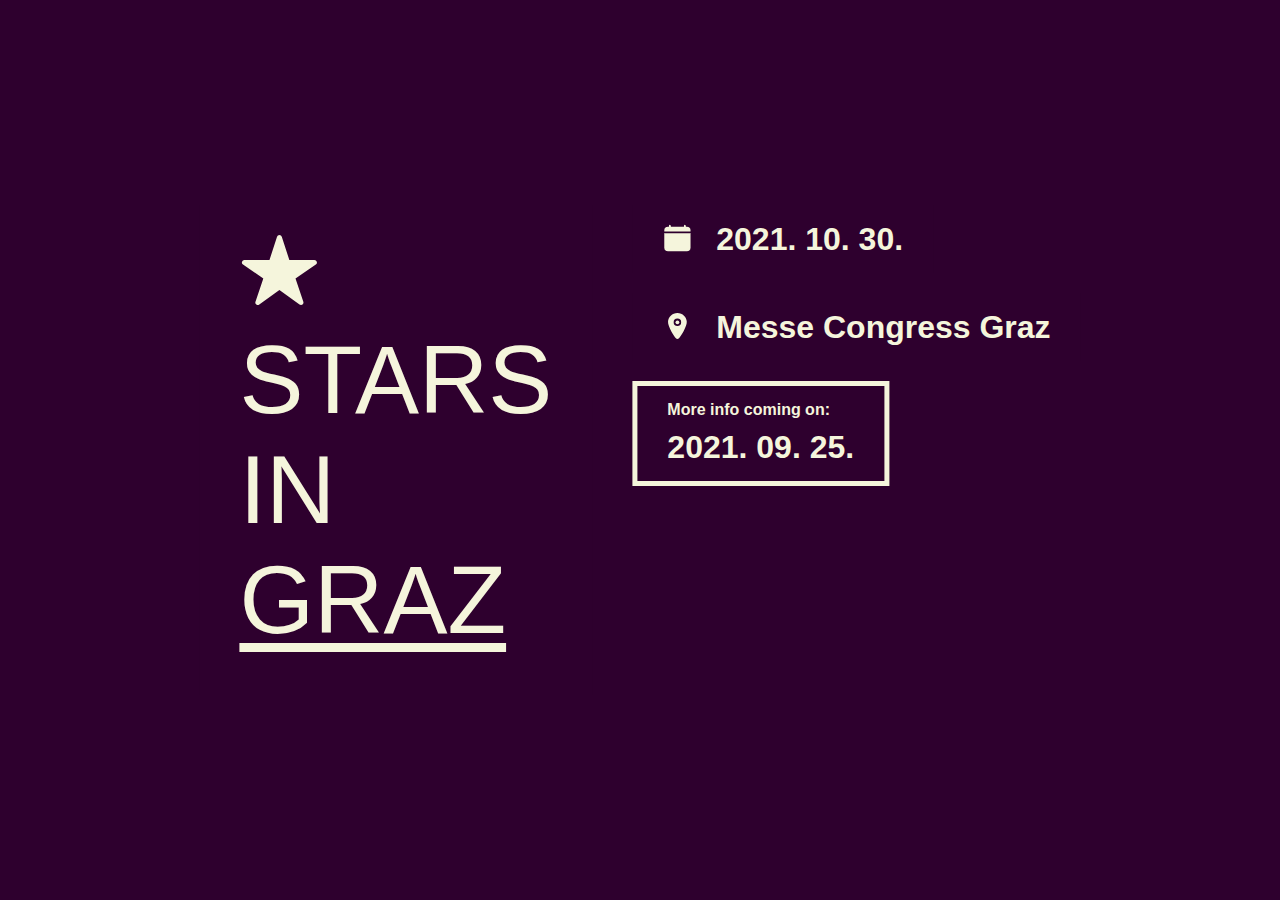
==== Part1/index.html @ e9cb991c "First commit" ====
<!DOCTYPE html>
<html lang="en">
<head>
	<meta charset="UTF-8">
	<meta http-equiv="X-UA-Compatible" content="IE=edge">
	<meta name="viewport" content="width=device-width, initial-scale=1.0">
	<title>Stars in Graz</title>
	<link rel="stylesheet" href="assets/css/main.css">
	<link rel="shortcut icon" href="assets/img/star.svg" type="image/x-icon">
</head>
<body>
	<main>
		<section id="hero">
			<video src="assets/img/hero.mp4" muted autoplay loop></video>
			<div class="content">
				<div class="title">
					<svg xmlns="http://www.w3.org/2000/svg" width="512" height="512" viewBox="0 0 512 512"><title>ionicons-v5-e</title><path d="M394,480a16,16,0,0,1-9.39-3L256,383.76,127.39,477a16,16,0,0,1-24.55-18.08L153,310.35,23,221.2A16,16,0,0,1,32,192H192.38l48.4-148.95a16,16,0,0,1,30.44,0l48.4,149H480a16,16,0,0,1,9.05,29.2L359,310.35l50.13,148.53A16,16,0,0,1,394,480Z"/></svg>
					<br />
					Stars<br />
					<span class="in">in</span><br />
					<span class="graz">Graz</span>
				</div>
				<div class="info">
					<div class="date">
						<svg xmlns="http://www.w3.org/2000/svg" viewBox="0 0 512 512"><path d="M480,128a64,64,0,0,0-64-64H400V48.45c0-8.61-6.62-16-15.23-16.43A16,16,0,0,0,368,48V64H144V48.45c0-8.61-6.62-16-15.23-16.43A16,16,0,0,0,112,48V64H96a64,64,0,0,0-64,64v12a4,4,0,0,0,4,4H476a4,4,0,0,0,4-4Z"/><path d="M32,416a64,64,0,0,0,64,64H416a64,64,0,0,0,64-64V180a4,4,0,0,0-4-4H36a4,4,0,0,0-4,4Z"/></svg>
						2021. 10. 30.
					</div>
					<div class="location">	
						<svg xmlns="http://www.w3.org/2000/svg" width="512" height="512" viewBox="0 0 512 512"><title>ionicons-v5-n</title><circle cx="256" cy="192" r="32"/><path d="M256,32C167.78,32,96,100.65,96,185c0,40.17,18.31,93.59,54.42,158.78,29,52.34,62.55,99.67,80,123.22a31.75,31.75,0,0,0,51.22,0c17.42-23.55,51-70.88,80-123.22C397.69,278.61,416,225.19,416,185,416,100.65,344.22,32,256,32Zm0,224a64,64,0,1,1,64-64A64.07,64.07,0,0,1,256,256Z"/></svg>
						Messe Congress Graz
					</div>
					<div class="more">	
						<span class="small">More info coming on:</span>
						2021. 09. 25.
					</div>
				</div>
			</div>
		</section>
	</main>
</body>
</html>
---- Part1/assets/css/main.css ----
* {
  margin: 0;
  padding: 0;
  box-sizing: border-box;
  font-family: "Franklin Gothic Medium", "Arial Narrow", Arial, sans-serif;
}

body {
  background-color: #2e002e;
  overflow: hidden;
}

#hero {
  max-width: 100vw;
  max-height: 100vh;
  overflow: hidden;
  color: beige;
}
#hero video {
  position: absolute;
  height: 100%;
  width: 100%;
  object-fit: cover;
  z-index: -1;
}
#hero .content {
  position: absolute;
  top: 50%;
  left: 50%;
  transform: translate(-50%, -50%);
  display: grid;
  grid-template-columns: max-content max-content;
  gap: 40px;
}
#hero .content .title {
  background-color: #2e002e;
  display: inline-block;
  padding: 10px 40px 40px 40px;
  font-size: 6rem;
  text-transform: uppercase;
}
#hero .content .title svg {
  height: 5rem;
  width: 5rem;
  transform: translateY(7px);
  fill: beige;
  display: inline;
}
#hero .content .title .graz {
  text-decoration: underline;
  text-underline-offset: 10px;
}
#hero .content .info {
  display: grid;
  grid-template-rows: max-content max-content max-content;
  justify-items: start;
  gap: 20px;
}
#hero .content .info .date, #hero .content .info .location, #hero .content .info .more {
  background-color: #2e002e;
  padding: 15px 30px;
  font-size: 2rem;
  font-family: sans-serif;
  font-weight: bold;
  display: inline;
}
#hero .content .info .date.more, #hero .content .info .location.more, #hero .content .info .more.more {
  border: 5px solid beige;
}
#hero .content .info .date .small, #hero .content .info .location .small, #hero .content .info .more .small {
  font-size: 1rem;
  display: block;
  margin-bottom: 10px;
}
#hero .content .info .date svg, #hero .content .info .location svg, #hero .content .info .more svg {
  fill: beige;
  height: 30px;
  width: auto;
  transform: translateY(3px);
  margin-right: 15px;
}
#hero .content .title, #hero .content .info > div {
  transition: transform 0.3s ease-out;
}
#hero .content .title:hover, #hero .content .info > div:hover {
  transform: scale(1.05);
}
@media screen and (max-width: 850px) {
  #hero .content {
    grid-template-columns: auto;
  }
  #hero .content .title {
    font-size: 4rem;
  }
  #hero .content .info .date, #hero .content .info .location, #hero .content .info .more {
    padding: 10px 15px;
    font-size: 1rem;
    width: 100%;
  }
  #hero .content .info .date svg, #hero .content .info .location svg, #hero .content .info .more svg {
    height: 20px;
    margin-right: 5px;
  }
}

/*# sourceMappingURL=main.css.map */
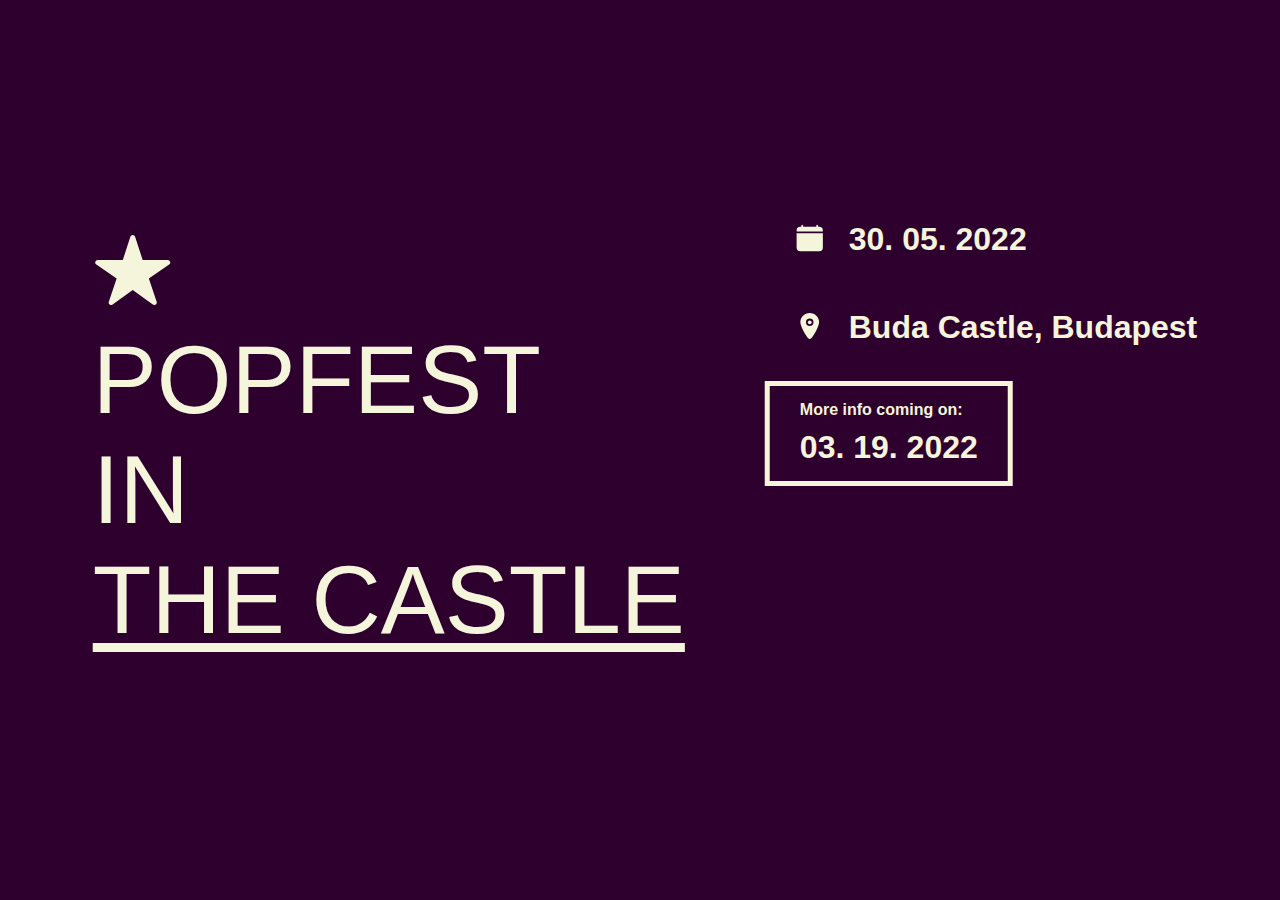
==== commit b90658da: "asdas" ====
--- a/Part1/index.html
+++ b/Part1/index.html
@@ -16,22 +16,22 @@
 				<div class="title">
 					<svg xmlns="http://www.w3.org/2000/svg" width="512" height="512" viewBox="0 0 512 512"><title>ionicons-v5-e</title><path d="M394,480a16,16,0,0,1-9.39-3L256,383.76,127.39,477a16,16,0,0,1-24.55-18.08L153,310.35,23,221.2A16,16,0,0,1,32,192H192.38l48.4-148.95a16,16,0,0,1,30.44,0l48.4,149H480a16,16,0,0,1,9.05,29.2L359,310.35l50.13,148.53A16,16,0,0,1,394,480Z"/></svg>
 					<br />
-					Stars<br />
+					PopFest<br />
 					<span class="in">in</span><br />
-					<span class="graz">Graz</span>
+					<span class="graz">the Castle</span>
 				</div>
 				<div class="info">
 					<div class="date">
 						<svg xmlns="http://www.w3.org/2000/svg" viewBox="0 0 512 512"><path d="M480,128a64,64,0,0,0-64-64H400V48.45c0-8.61-6.62-16-15.23-16.43A16,16,0,0,0,368,48V64H144V48.45c0-8.61-6.62-16-15.23-16.43A16,16,0,0,0,112,48V64H96a64,64,0,0,0-64,64v12a4,4,0,0,0,4,4H476a4,4,0,0,0,4-4Z"/><path d="M32,416a64,64,0,0,0,64,64H416a64,64,0,0,0,64-64V180a4,4,0,0,0-4-4H36a4,4,0,0,0-4,4Z"/></svg>
-						2021. 10. 30.
+						30. 05. 2022
 					</div>
 					<div class="location">	
 						<svg xmlns="http://www.w3.org/2000/svg" width="512" height="512" viewBox="0 0 512 512"><title>ionicons-v5-n</title><circle cx="256" cy="192" r="32"/><path d="M256,32C167.78,32,96,100.65,96,185c0,40.17,18.31,93.59,54.42,158.78,29,52.34,62.55,99.67,80,123.22a31.75,31.75,0,0,0,51.22,0c17.42-23.55,51-70.88,80-123.22C397.69,278.61,416,225.19,416,185,416,100.65,344.22,32,256,32Zm0,224a64,64,0,1,1,64-64A64.07,64.07,0,0,1,256,256Z"/></svg>
-						Messe Congress Graz
+						Buda Castle, Budapest
 					</div>
 					<div class="more">	
 						<span class="small">More info coming on:</span>
-						2021. 09. 25.
+						03. 19. 2022
 					</div>
 				</div>
 			</div>
